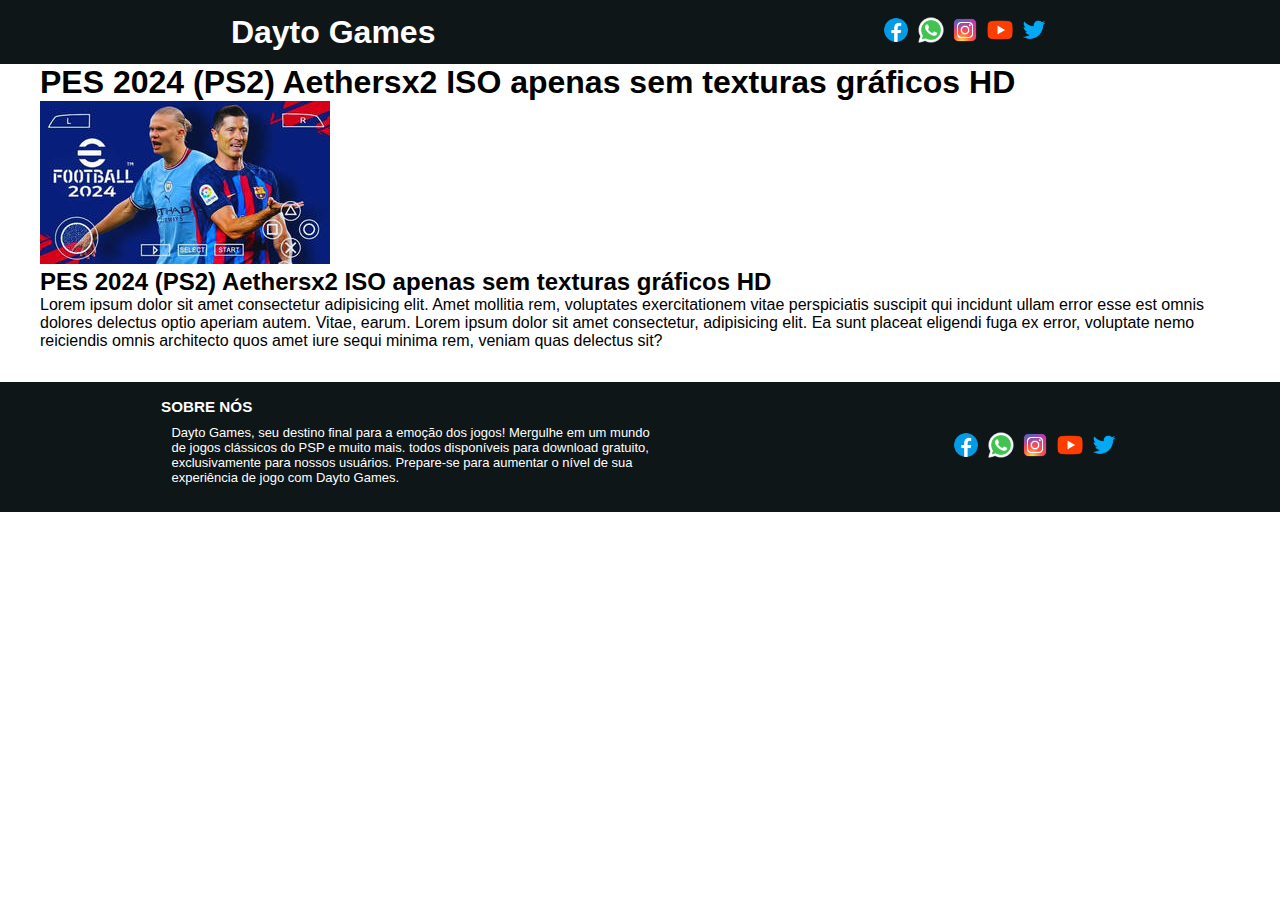
==== PES 2024/pes24.html @ 3c56f828 "at" ====
<!DOCTYPE html>
<html lang="en">
<head>
    <meta charset="UTF-8">
    <meta name="viewport" content="width=device-width, initial-scale=1.0">
    <title>Dayto Games</title>
    <link rel="stylesheet" href="../jogos.css">
</head>
<body>
    <header class="head">
        <h1>Dayto Games</h1>
        <span onclick="menushow()" class="menu" id="menu-btn">
            <img src="asseds/menu.png" alt="">
        </span>
        <nav id="menu">
            <a href="#"><img class="icon" src="../asseds/facebook.png" alt="icon-facebook"></a>
            <a href="#"><img class="icon" src="../asseds/whatsapp.png" alt="icon-whatsapp"></a>
            <a href="#"><img class="icon" src="../asseds/instagram.png" alt="icon-instagram"></a>
            <a href="#"><img class="icon" src="../asseds/youtube.png" alt="icon-youtube"></a>
            <a href="#"><img class="icon" src="../asseds/twitter.png" alt="icon-twitter"></a>
        </nav>
    </header>
    <section>
        <div>
            <h1>PES 2024 (PS2) Aethersx2 ISO apenas sem texturas gráficos HD</h1>
            <span>
                <img src="../asseds/efutboll.jpg" alt="">
            </span>
            <h2>PES 2024 (PS2) Aethersx2 ISO apenas sem texturas gráficos HD</h2>
            <p>
                Lorem ipsum dolor sit amet consectetur adipisicing elit.
                 Amet mollitia rem, voluptates exercitationem vitae perspiciatis suscipit qui incidunt ullam error
                  esse est omnis dolores delectus optio aperiam autem. Vitae, earum.
                  Lorem ipsum dolor sit amet consectetur, adipisicing elit. Ea sunt placeat eligendi fuga ex error, 
                  voluptate nemo reiciendis omnis architecto quos amet iure sequi minima rem, veniam quas delectus sit?
            </p>
        </div>
    </section>
    <footer>
        <div class="sobre-footer">
            <h3>SOBRE NÓS</h3>
            <p>
                Dayto Games, seu destino final para a emoção dos jogos!
                Mergulhe em um mundo de jogos clássicos do PSP e muito mais.
                todos disponíveis para download gratuito,
                exclusivamente para nossos usuários. Prepare-se para aumentar o nível de sua
                experiência de jogo com Dayto Games.
            </p>
        </div>
        <nav>
            <a href="#"><img class="icon" src="../asseds/facebook.png" alt="icon-facebook"></a>
            <a href="#"><img class="icon" src="../asseds/whatsapp.png" alt="icon-whatsapp"></a>
            <a href="#"><img class="icon" src="../asseds/instagram.png" alt="icon-instagram"></a>
            <a href="#"><img class="icon" src="../asseds/youtube.png" alt="icon-youtube"></a>
            <a href="#"><img class="icon" src="../asseds/twitter.png" alt="icon-twitter"></a>
        </nav>
    </footer>
    <script src="script.js"></script>
</body>
</html>
---- jogos.css ----
*{
    padding: 0;
    margin: 0;
    font-family: sans-serif;
}
body{
    background-color: #fff;
    
}
.head{
    display: flex;
    max-width: 100%;
    justify-content: space-around;
    background-color: #0f1618;
    color: #fff;
    padding: .5em;
    height: 3em;
    align-items: center;
}
.icon{
    max-width: 30px;
}
.menu{
    display: none;
}
section{
    max-width: 75em;
    margin: auto;
}
footer{
    display: flex;
    padding: 1em;
    background-color: #0f1618;
    max-width: 100%;
    align-items: center;
    justify-content: space-around;
    margin-top: 2em;
}
footer nav{
    max-width: 300px;
    
}
.sobre-footer{
    color: #fff;
    max-width: 500px;
    font-size: 13px;
    
}
.sobre-footer p{
    padding: .8em;
}
@media (max-width: 600px) {
    .menu{
        display: block;
    }
    .head nav{
        position: fixed;
        top: 80px;
        left: -100%;
        background-color: #0f1618;   
        height: 100vh;
        display: block;
    }
    head nav.open{
        left: 0;
    }
}
@media (max-width: 750px) {
    footer{
        display: block;
        padding: 1em;
        background-color: #0f1618;
        max-width: 100%;
        align-items: center;
        margin-top: 2em;
    }
    .sobre-footer{
        color: #fff;
        max-width: 500px;
        font-size: 13px;
        margin: auto;
        
    }
    .sobre-footer h2{
        display: none;
    }
    .sobre-footer p{
        padding: .8em;
    }
    footer nav{
        display: flex;
        margin: auto;
        justify-content: space-between;
    }   
}
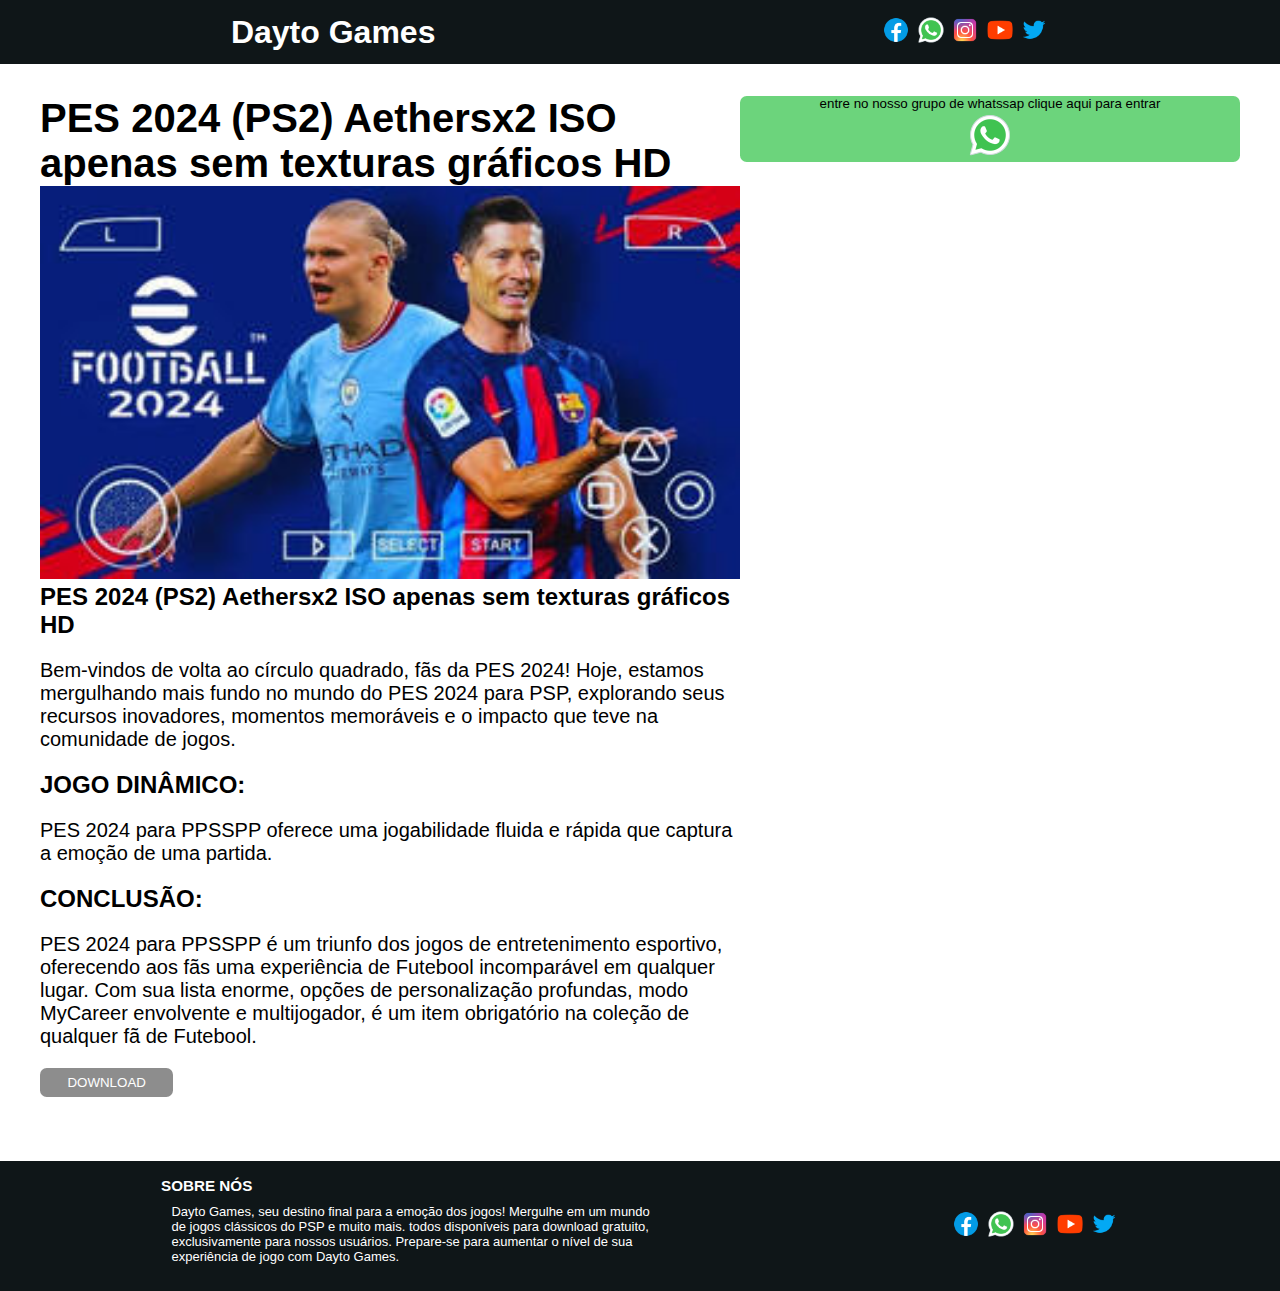
==== commit bb998816: "at" ====
--- a/PES 2024/pes24.html
+++ b/PES 2024/pes24.html
@@ -10,7 +10,7 @@
     <header class="head">
         <h1>Dayto Games</h1>
         <span onclick="menushow()" class="menu" id="menu-btn">
-            <img src="asseds/menu.png" alt="">
+            <img src="../asseds/menu.png" alt="">
         </span>
         <nav id="menu">
             <a href="#"><img class="icon" src="../asseds/facebook.png" alt="icon-facebook"></a>
@@ -21,19 +21,38 @@
         </nav>
     </header>
     <section>
-        <div>
-            <h1>PES 2024 (PS2) Aethersx2 ISO apenas sem texturas gráficos HD</h1>
-            <span>
+        <div class="info-jogo">
+            <h1 class="titulo">PES 2024 (PS2) Aethersx2 ISO apenas sem texturas gráficos HD</h1>
+            <span class="img">
                 <img src="../asseds/efutboll.jpg" alt="">
             </span>
-            <h2>PES 2024 (PS2) Aethersx2 ISO apenas sem texturas gráficos HD</h2>
-            <p>
-                Lorem ipsum dolor sit amet consectetur adipisicing elit.
-                 Amet mollitia rem, voluptates exercitationem vitae perspiciatis suscipit qui incidunt ullam error
-                  esse est omnis dolores delectus optio aperiam autem. Vitae, earum.
-                  Lorem ipsum dolor sit amet consectetur, adipisicing elit. Ea sunt placeat eligendi fuga ex error, 
-                  voluptate nemo reiciendis omnis architecto quos amet iure sequi minima rem, veniam quas delectus sit?
+            <h2 class="sub-titulo">PES 2024 (PS2) Aethersx2 ISO apenas sem texturas gráficos HD</h2>
+            <p class="paragrafo">
+                Bem-vindos de volta ao círculo quadrado, fãs da PES 2024! Hoje,
+                 estamos mergulhando mais fundo no mundo do PES 2024 para PSP,
+                  explorando seus recursos inovadores, momentos memoráveis ​​e o impacto que teve na comunidade de jogos.
             </p>
+            <h2 class="sub-titulo">JOGO DINÂMICO:</h2>
+            <p class="paragrafo">
+                PES 2024 para PPSSPP oferece uma jogabilidade fluida e rápida que captura a emoção de uma partida. 
+            </p>
+            <h2 class="sub-titulo">CONCLUSÃO:</h2>
+            <p class="paragrafo">
+                PES 2024 para PPSSPP é um triunfo dos jogos de entretenimento esportivo, 
+                oferecendo aos fãs uma experiência de Futebool incomparável em qualquer lugar. 
+                Com sua lista enorme, opções de personalização profundas, modo MyCareer 
+                envolvente e multijogador, é um item obrigatório na coleção de 
+                qualquer fã de Futebool.
+            </p>
+            <button class="download">
+                <a href="#" download="">DOWNLOAD</a>
+            </button>
+        </div>
+        <div>
+            <button class="whatsapp">
+                entre no nosso grupo de whatssap clique aqui para entrar<br>
+                <img src="../asseds/whatsapp.png" alt="">
+            </button>
         </div>
     </section>
     <footer>
--- a/jogos.css
+++ b/jogos.css
@@ -26,6 +26,47 @@
 section{
     max-width: 75em;
     margin: auto;
+    display: flex;
+    justify-content: space-between;
+    padding: 2em;
+}
+.titulo{
+    font-size: 2.5em;
+}
+.img{
+    width: 300px;
+    margin: auto;
+}
+.paragrafo{
+    font-size: 20px;
+    margin: 1em 0;
+}
+.img img{
+    width: 100%;
+}
+.info-jogo{
+    max-width: 100em;
+}
+.whatsapp{
+    width: 500px;
+    margin: auto;
+    align-items: center;
+    cursor: pointer;
+    background-color: #6cd47c;
+    border-radius: .5em;
+    border: none;
+}
+.download{
+    border: none;
+    background-color: #8d8d8d;
+    color: #fff;
+    padding: .5em;
+    border-radius: .5em;
+    width: 10em;
+}
+.download a{
+ text-decoration: none;
+ color: #fff;
 }
 footer{
     display: flex;
@@ -64,6 +105,12 @@
     head nav.open{
         left: 0;
     }
+    .titulo{
+        font-size: 1.5em;
+    }
+    .sub-titulo{
+        font-size: 1.2em;
+    }
 }
 @media (max-width: 750px) {
     footer{
@@ -92,4 +139,15 @@
         margin: auto;
         justify-content: space-between;
     }   
+}
+@media (max-width: 1000px) {
+    section{
+        max-width: 75em;
+        display: block;
+        margin: auto;
+        padding: 1em;
+    }
+    .img{
+        width: 300px;
+    }
 }